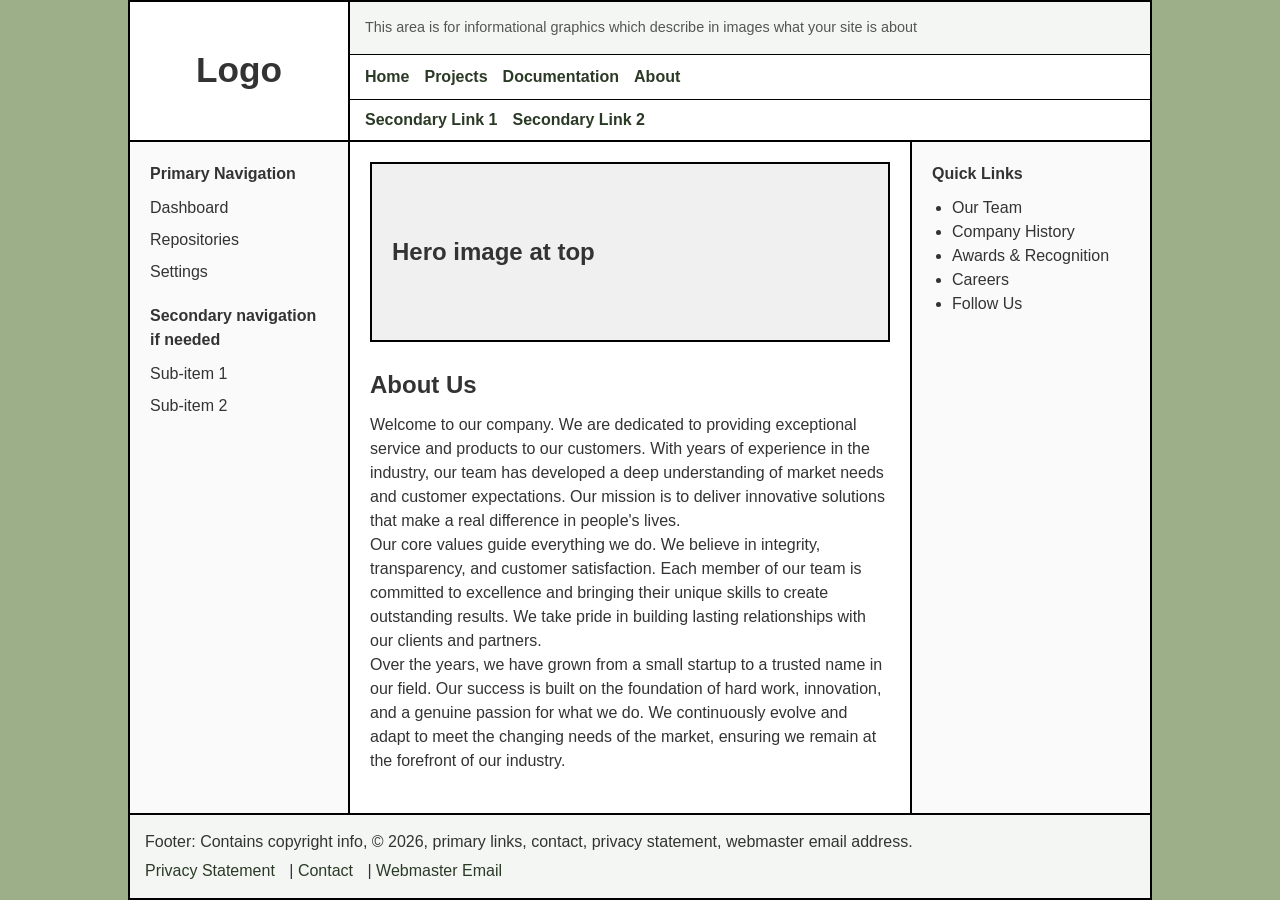
==== about.html @ 649de60a "Create about.html page with consistent site layout" ====
<!DOCTYPE html>
<html lang="en">
<head>
    <meta charset="UTF-8">
    <meta name="viewport" content="width=device-width, initial-scale=1.0">
    <title>About Us</title>
    <link rel="stylesheet" href="style.css">
</head>
<body>

    <div class="site-wrapper">
        <!-- Dynamic Header loaded by nav.js -->
        <header class="site-header" id="header-component"></header>

        <!-- Main Body Area -->
        <div class="main-container">
            
            <!-- Left Sidebar Navigation loaded by nav.js -->
            <aside class="sidebar-left" id="sidebar-nav-component"></aside>

            <!-- Main Content Center -->
            <main class="content-area">
                <div class="hero-image">
                    Hero image at top
                </div>

                <article class="main-text">
                    <h2>About Us</h2>
                    <p>
                        Welcome to our company. We are dedicated to providing exceptional service and products to our customers. 
                        With years of experience in the industry, our team has developed a deep understanding of market needs and 
                        customer expectations. Our mission is to deliver innovative solutions that make a real difference in people's lives.
                    </p>
                    <p>
                        Our core values guide everything we do. We believe in integrity, transparency, and customer satisfaction. 
                        Each member of our team is committed to excellence and bringing their unique skills to create outstanding results. 
                        We take pride in building lasting relationships with our clients and partners.
                    </p>
                    <p>
                        Over the years, we have grown from a small startup to a trusted name in our field. Our success is built on 
                        the foundation of hard work, innovation, and a genuine passion for what we do. We continuously evolve and 
                        adapt to meet the changing needs of the market, ensuring we remain at the forefront of our industry.
                    </p>
                </article>
            </main>

            <!-- Sticky Right Sidebar -->
            <aside class="sidebar-right">
                <div class="sticky-content">
                    <h3>Quick Links</h3>
                    <ul>
                        <li>Our Team</li>
                        <li>Company History</li>
                        <li>Awards & Recognition</li>
                        <li>Careers</li>
                        <li>Follow Us</li>
                    </ul>
                </div>
            </aside>

        </div>

        <!-- Footer -->
        <footer class="site-footer">
            <p>Footer: Contains copyright info, &copy; <span id="year"></span>, primary links, contact, privacy statement, webmaster email address.</p>
            <div class="footer-links">
                <a href="#">Privacy Statement</a> | 
                <a href="#">Contact</a> | 
                <a href="#">Webmaster Email</a>
            </div>
        </footer>
    </div>

    <!-- Load Reusable Navigation JS -->
    <script src="nav.js"></script>
    <script>
        // Auto update copyright year
        document.getElementById('year').textContent = new Date().getFullYear();
    </script>
</body>
</html>
---- style.css ----
/* Reset and Box Model */
* {
    box-sizing: border-box;
    margin: 0;
    padding: 0;
}

body {
    font-family: -apple-system, BlinkMacSystemFont, "Segoe UI", Roboto, Helvetica, Arial, sans-serif;
    /* Sage Green background for 10% margins on left/right and standard body background */
    background-color: #9CAF88; 
    color: #333333;
    line-height: 1.5;
}

/* Page Container: Keeps content centered and leaves 10% screen space on edges */
.site-wrapper {
    width: 80vw;             /* Takes 80% of viewport width */
    margin: 0 auto;          /* Centers container, leaving 10% space on left & right */
    background-color: #ffffff; /* White canvas background matching wireframe */
    border: 2px solid #000000;
    min-height: 100vh;
    display: flex;
    flex-direction: column;
}

/* ================= HEADER AREA ================= */
.site-header {
    display: grid;
    grid-template-columns: 220px 1fr;
    border-bottom: 2px solid #000000;
}

.logo-box {
    border-right: 2px solid #000000;
    padding: 20px;
    display: flex;
    align-items: center;
    justify-content: center;
}

.logo-box h1 {
    font-size: 2.2rem;
}

.header-right {
    display: flex;
    flex-direction: column;
}

.info-graphics-bar {
    padding: 15px;
    background-color: #f4f6f3;
    border-bottom: 1px solid #000000;
    font-size: 0.9rem;
    color: #555555;
}

.nav-bar-primary {
    padding: 10px 15px;
    border-bottom: 1px solid #000000;
}

.nav-bar-secondary {
    padding: 8px 15px;
}

.nav-links {
    list-style: none;
    display: flex;
    gap: 15px;
}

.nav-links a {
    text-decoration: none;
    color: #2b3a26;
    font-weight: 600;
}

.nav-links a:hover {
    text-decoration: underline;
}

/* ================= MAIN CONTENT LAYOUT ================= */
.main-container {
    display: grid;
    grid-template-columns: 220px 1fr 240px; /* Sidebar | Content | Sticky Sidebar */
    flex: 1;
}

/* Left Sidebar Navigation */
.sidebar-left {
    border-right: 2px solid #000000;
    padding: 20px;
    background-color: #fafafa;
}

.sidebar-left h3 {
    margin-bottom: 10px;
    font-size: 1rem;
}

.sidebar-left ul {
    list-style: none;
    margin-bottom: 20px;
}

.sidebar-left li {
    margin-bottom: 8px;
}

.sidebar-left a {
    text-decoration: none;
    color: #333;
}

/* Center Main Area */
.content-area {
    padding: 20px;
}

.hero-image {
    width: 100%;
    height: 180px;
    border: 2px solid #000000;
    background-color: #f0f0f0;
    display: flex;
    align-items: center;
    padding-left: 20px;
    font-size: 1.5rem;
    font-weight: bold;
    margin-bottom: 25px;
}

.main-text {
    font-size: 1rem;
}

.main-text h2 {
    margin-bottom: 10px;
}

/* Right Sticky Sidebar */
.sidebar-right {
    border-left: 2px solid #000000;
    padding: 20px;
    background-color: #fafafa;
}

.sticky-content {
    position: sticky;
    top: 20px;
}

.sticky-content h3 {
    margin-bottom: 10px;
    font-size: 1rem;
}

.sticky-content ul {
    padding-left: 20px;
    margin-bottom: 15px;
}

/* ================= FOOTER ================= */
.site-footer {
    border-top: 2px solid #000000;
    padding: 15px;
    text-size: 0.85rem;
    background-color: #f4f6f3;
}

.footer-links {
    margin-top: 5px;
}

.footer-links a {
    color: #2b3a26;
    margin-right: 10px;
    text-decoration: none;
}
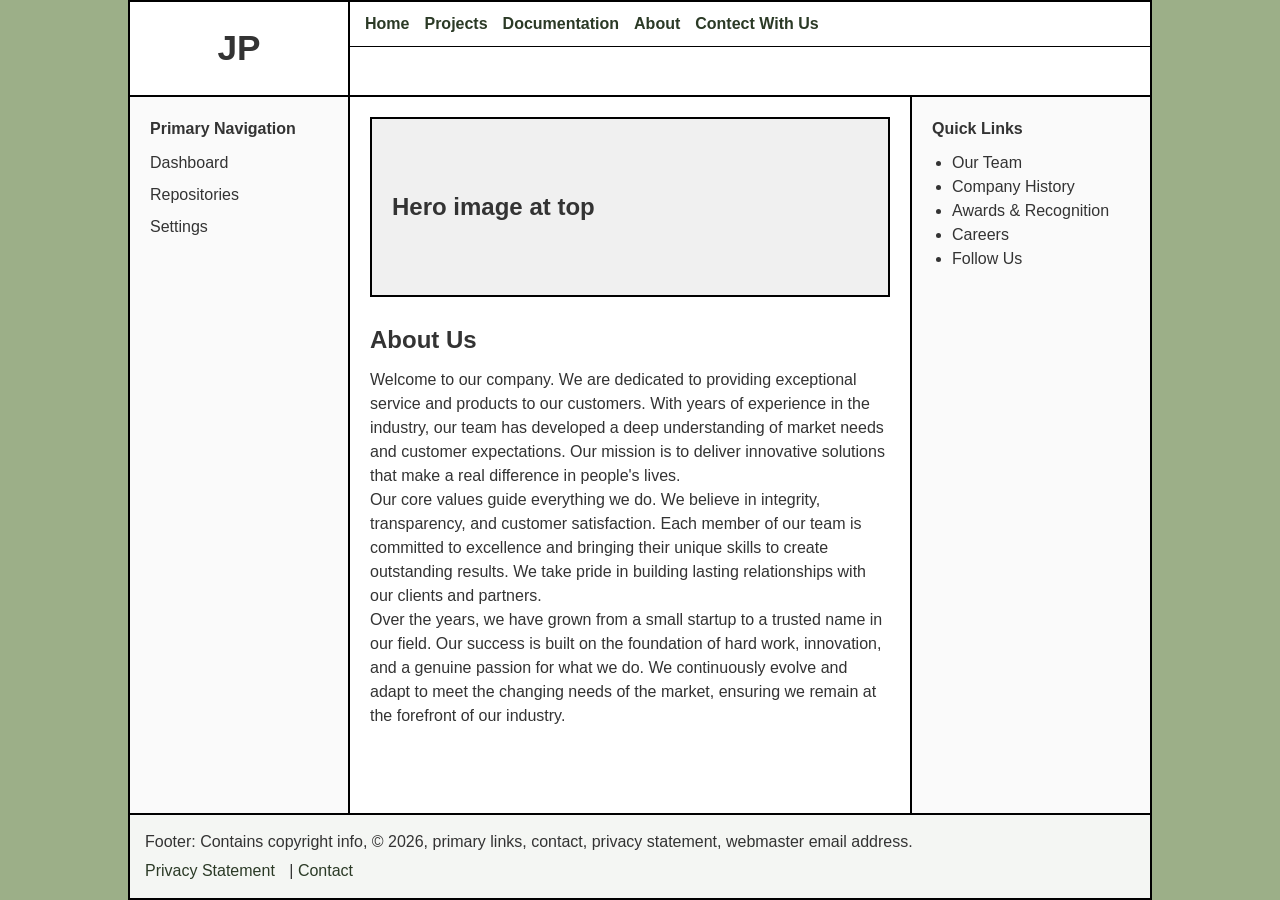
==== commit b24b2f79: "Update footer links in about.html" ====
--- a/about.html
+++ b/about.html
@@ -65,8 +65,7 @@
             <p>Footer: Contains copyright info, &copy; <span id="year"></span>, primary links, contact, privacy statement, webmaster email address.</p>
             <div class="footer-links">
                 <a href="#">Privacy Statement</a> | 
-                <a href="#">Contact</a> | 
-                <a href="#">Webmaster Email</a>
+                <a href="contact.html">Contact</a> 
             </div>
         </footer>
     </div>
--- a/style.css
+++ b/style.css
@@ -69,6 +69,7 @@
     list-style: none;
     display: flex;
     gap: 15px;
+    flex-wrap: wrap;
 }
 
 .nav-links a {
@@ -138,6 +139,20 @@
 
 .main-text h2 {
     margin-bottom: 10px;
+}
+
+/* Form wrapper for responsive iframes */
+.form-wrapper {
+    width: 100%;
+    max-width: 640px;
+    margin: 20px 0;
+    overflow: hidden;
+}
+
+.form-wrapper iframe {
+    width: 100%;
+    height: auto;
+    display: block;
 }
 
 /* Right Sticky Sidebar */
@@ -179,3 +194,187 @@
     margin-right: 10px;
     text-decoration: none;
 }
+
+/* ================= RESPONSIVE DESIGN ================= */
+
+/* Tablet: 768px and below */
+@media (max-width: 768px) {
+    .site-wrapper {
+        width: 95vw;
+        border-left: none;
+        border-right: none;
+    }
+    
+    .site-header {
+        grid-template-columns: 1fr;
+    }
+    
+    .logo-box {
+        border-right: none;
+        border-bottom: 2px solid #000000;
+        padding: 15px;
+    }
+    
+    .logo-box h1 {
+        font-size: 1.8rem;
+    }
+    
+    .nav-links {
+        gap: 10px;
+        font-size: 0.9rem;
+    }
+    
+    .main-container {
+        grid-template-columns: 1fr;
+    }
+    
+    .sidebar-left,
+    .sidebar-right {
+        border: none;
+        border-top: 2px solid #000000;
+        padding: 15px;
+    }
+    
+    .sidebar-left {
+        background-color: transparent;
+    }
+    
+    .sidebar-right {
+        background-color: transparent;
+        position: relative;
+    }
+    
+    .sticky-content {
+        position: relative;
+        top: 0;
+    }
+    
+    .content-area {
+        padding: 15px;
+    }
+    
+    .hero-image {
+        height: 120px;
+        font-size: 1.2rem;
+        padding-left: 15px;
+    }
+    
+    .form-wrapper {
+        max-width: 100%;
+    }
+}
+
+/* Mobile: 480px and below */
+@media (max-width: 480px) {
+    .site-wrapper {
+        width: 100vw;
+        border: none;
+        border-radius: 0;
+    }
+    
+    body {
+        background-color: #ffffff;
+    }
+    
+    .site-header {
+        grid-template-columns: 1fr;
+        border-bottom: 1px solid #000000;
+    }
+    
+    .logo-box {
+        padding: 10px;
+        border: none;
+    }
+    
+    .logo-box h1 {
+        font-size: 1.5rem;
+    }
+    
+    .info-graphics-bar {
+        padding: 10px;
+        font-size: 0.8rem;
+        border-bottom: 1px solid #e0e0e0;
+    }
+    
+    .nav-bar-primary {
+        padding: 8px 10px;
+        border-bottom: 1px solid #e0e0e0;
+    }
+    
+    .nav-bar-secondary {
+        padding: 5px 10px;
+    }
+    
+    .nav-links {
+        gap: 8px;
+        font-size: 0.8rem;
+    }
+    
+    .sidebar-left,
+    .sidebar-right {
+        padding: 10px;
+        border-top: 1px solid #e0e0e0;
+    }
+    
+    .sidebar-left h3,
+    .sticky-content h3 {
+        font-size: 0.95rem;
+    }
+    
+    .content-area {
+        padding: 10px;
+    }
+    
+    .hero-image {
+        height: 100px;
+        font-size: 1rem;
+        padding-left: 10px;
+        border: 1px solid #000000;
+        margin-bottom: 15px;
+    }
+    
+    .main-text {
+        font-size: 0.95rem;
+    }
+    
+    .main-text h2 {
+        font-size: 1.3rem;
+    }
+    
+    .form-wrapper {
+        max-width: 100%;
+        margin: 15px 0;
+    }
+    
+    .site-footer {
+        padding: 10px;
+        font-size: 0.75rem;
+        border-top: 1px solid #e0e0e0;
+    }
+    
+    .footer-links a {
+        display: block;
+        margin: 5px 0;
+    }
+}
+
+/* Small Mobile: 360px and below */
+@media (max-width: 360px) {
+    .logo-box h1 {
+        font-size: 1.2rem;
+    }
+    
+    .nav-links {
+        gap: 5px;
+        font-size: 0.75rem;
+    }
+    
+    .sidebar-left h3,
+    .sticky-content h3 {
+        font-size: 0.85rem;
+    }
+    
+    .sidebar-left li {
+        margin-bottom: 5px;
+    }
+}
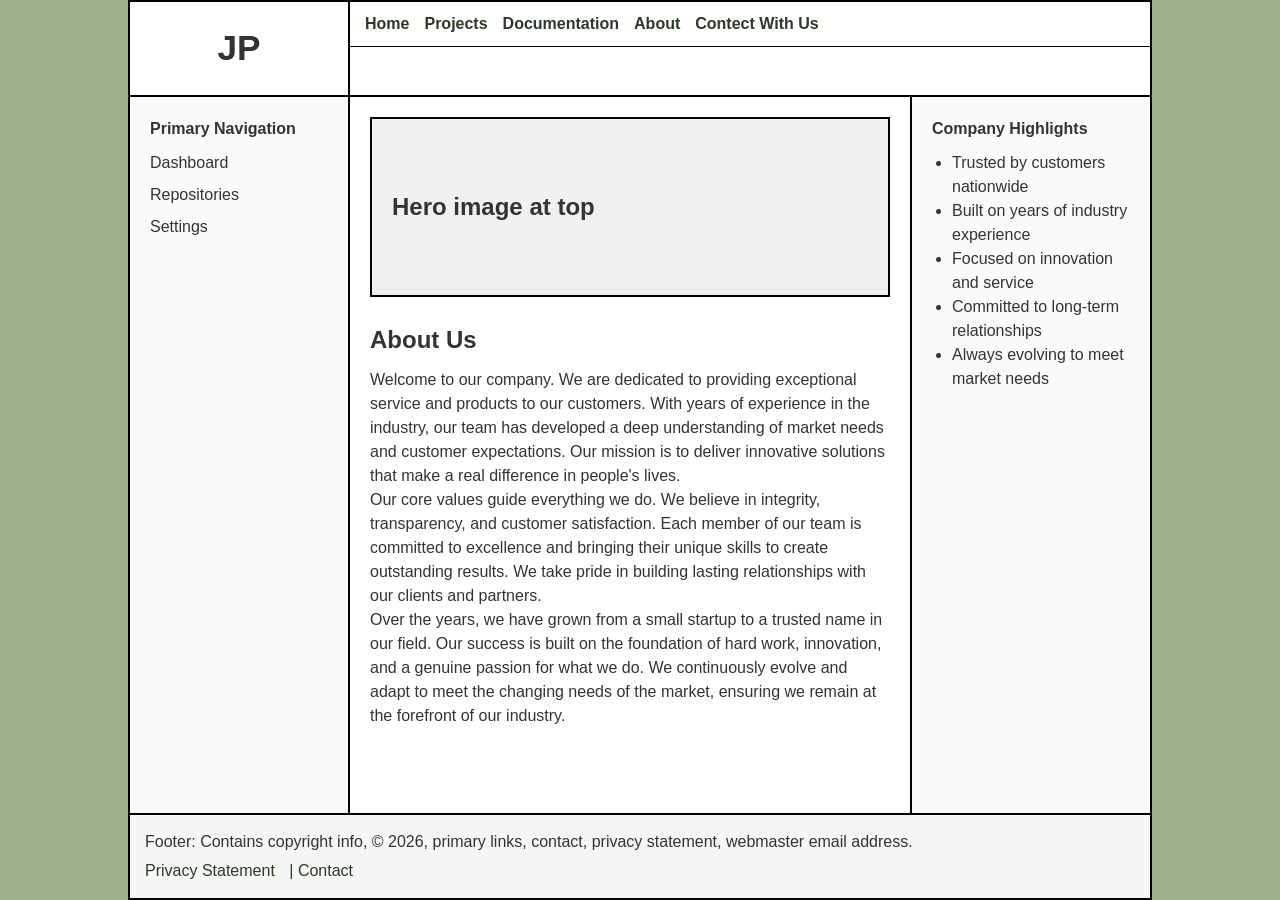
==== commit d0cfc038: "Update the about page right sidebar to use highlight text instead of link-style items" ====
--- a/about.html
+++ b/about.html
@@ -47,13 +47,13 @@
             <!-- Sticky Right Sidebar -->
             <aside class="sidebar-right">
                 <div class="sticky-content">
-                    <h3>Quick Links</h3>
+                    <h3>Company Highlights</h3>
                     <ul>
-                        <li>Our Team</li>
-                        <li>Company History</li>
-                        <li>Awards & Recognition</li>
-                        <li>Careers</li>
-                        <li>Follow Us</li>
+                        <li>Trusted by customers nationwide</li>
+                        <li>Built on years of industry experience</li>
+                        <li>Focused on innovation and service</li>
+                        <li>Committed to long-term relationships</li>
+                        <li>Always evolving to meet market needs</li>
                     </ul>
                 </div>
             </aside>
--- a/style.css
+++ b/style.css
@@ -195,6 +195,10 @@
     text-decoration: none;
 }
 
+.footer-links a:hover {
+    text-decoration: underline;
+}
+
 /* ================= RESPONSIVE DESIGN ================= */
 
 /* Tablet: 768px and below */
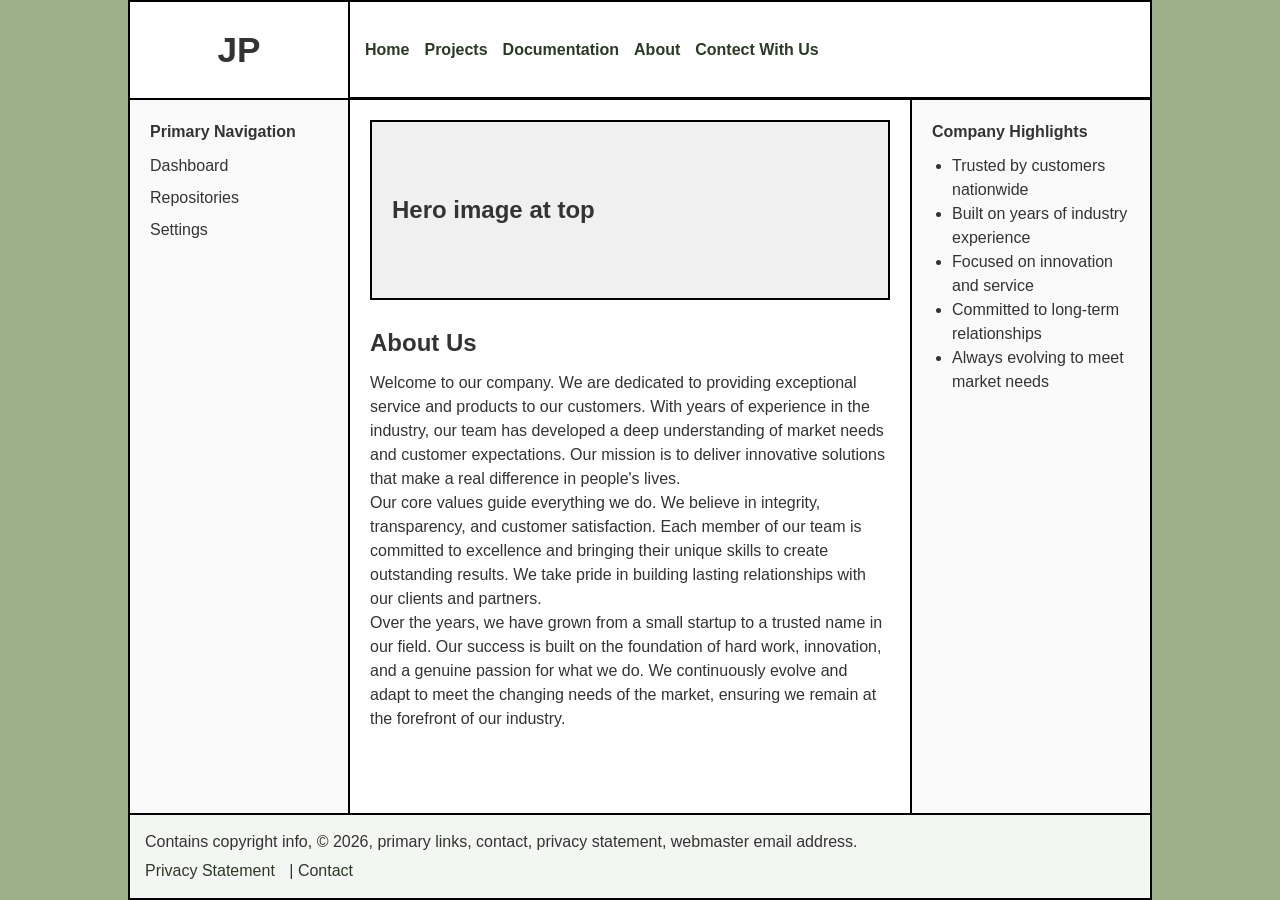
==== commit 3ff00fa4: "Remove 'Footer:' prefix from footer paragraph" ====
--- a/about.html
+++ b/about.html
@@ -62,7 +62,7 @@
 
         <!-- Footer -->
         <footer class="site-footer">
-            <p>Footer: Contains copyright info, &copy; <span id="year"></span>, primary links, contact, privacy statement, webmaster email address.</p>
+            <p>Contains copyright info, &copy; <span id="year"></span>, primary links, contact, privacy statement, webmaster email address.</p>
             <div class="footer-links">
                 <a href="#">Privacy Statement</a> | 
                 <a href="contact.html">Contact</a> 
--- a/style.css
+++ b/style.css
@@ -34,6 +34,7 @@
 .logo-box {
     border-right: 2px solid #000000;
     padding: 20px;
+    min-height: 96px;
     display: flex;
     align-items: center;
     justify-content: center;
@@ -57,12 +58,11 @@
 }
 
 .nav-bar-primary {
-    padding: 10px 15px;
+    min-height: 96px;
+    padding: 20px 15px;
     border-bottom: 1px solid #000000;
-}
-
-.nav-bar-secondary {
-    padding: 8px 15px;
+    display: flex;
+    align-items: center;
 }
 
 .nav-links {
@@ -113,6 +113,16 @@
 .sidebar-left a {
     text-decoration: none;
     color: #333;
+    display: inline-block;
+    transition: text-decoration 0.15s ease;
+}
+
+.sidebar-left a:hover,
+.sidebar-left a:focus,
+.sidebar-left a:active {
+    text-decoration: underline;
+    text-underline-offset: 3px;
+    text-decoration-thickness: 2px;
 }
 
 /* Center Main Area */
@@ -144,15 +154,9 @@
 /* Form wrapper for responsive iframes */
 .form-wrapper {
     width: 100%;
-    max-width: 640px;
+    max-width: 100%;
     margin: 20px 0;
     overflow: hidden;
-}
-
-.form-wrapper iframe {
-    width: 100%;
-    height: auto;
-    display: block;
 }
 
 /* Right Sticky Sidebar */
@@ -217,10 +221,15 @@
         border-right: none;
         border-bottom: 2px solid #000000;
         padding: 15px;
+        min-height: 77px;
     }
     
     .logo-box h1 {
         font-size: 1.8rem;
+    }
+
+    .nav-bar-primary {
+        min-height: 77px;
     }
     
     .nav-links {
@@ -287,11 +296,16 @@
     
     .logo-box {
         padding: 10px;
+        min-height: 56px;
         border: none;
     }
     
     .logo-box h1 {
         font-size: 1.5rem;
+    }
+
+    .nav-bar-primary {
+        min-height: 56px;
     }
     
     .info-graphics-bar {
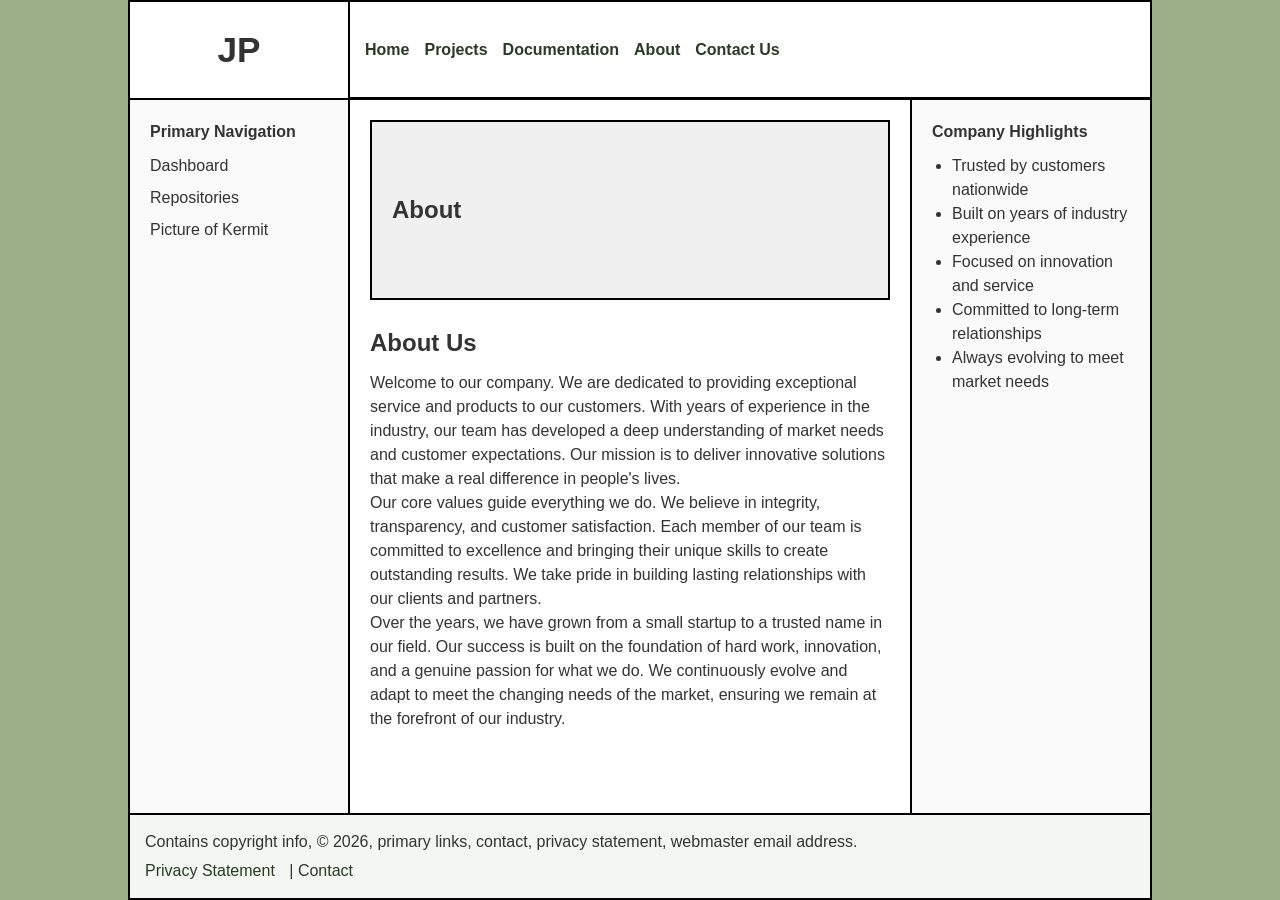
==== commit ed605d1e: "Update hero image text and footer link" ====
--- a/about.html
+++ b/about.html
@@ -21,7 +21,7 @@
             <!-- Main Content Center -->
             <main class="content-area">
                 <div class="hero-image">
-                    Hero image at top
+                    About
                 </div>
 
                 <article class="main-text">
@@ -64,7 +64,7 @@
         <footer class="site-footer">
             <p>Contains copyright info, &copy; <span id="year"></span>, primary links, contact, privacy statement, webmaster email address.</p>
             <div class="footer-links">
-                <a href="#">Privacy Statement</a> | 
+                <a href="privacy.html">Privacy Statement</a> | 
                 <a href="contact.html">Contact</a> 
             </div>
         </footer>
--- a/style.css
+++ b/style.css
@@ -1,398 +1,412 @@
 /* Reset and Box Model */
-* {
-    box-sizing: border-box;
-    margin: 0;
-    padding: 0;
-}
-
-body {
-    font-family: -apple-system, BlinkMacSystemFont, "Segoe UI", Roboto, Helvetica, Arial, sans-serif;
-    /* Sage Green background for 10% margins on left/right and standard body background */
-    background-color: #9CAF88; 
-    color: #333333;
-    line-height: 1.5;
-}
-
-/* Page Container: Keeps content centered and leaves 10% screen space on edges */
-.site-wrapper {
-    width: 80vw;             /* Takes 80% of viewport width */
-    margin: 0 auto;          /* Centers container, leaving 10% space on left & right */
-    background-color: #ffffff; /* White canvas background matching wireframe */
-    border: 2px solid #000000;
-    min-height: 100vh;
-    display: flex;
-    flex-direction: column;
-}
-
-/* ================= HEADER AREA ================= */
-.site-header {
-    display: grid;
-    grid-template-columns: 220px 1fr;
-    border-bottom: 2px solid #000000;
-}
-
-.logo-box {
-    border-right: 2px solid #000000;
-    padding: 20px;
-    min-height: 96px;
-    display: flex;
-    align-items: center;
-    justify-content: center;
-}
-
-.logo-box h1 {
-    font-size: 2.2rem;
-}
-
-.header-right {
-    display: flex;
-    flex-direction: column;
-}
-
-.info-graphics-bar {
-    padding: 15px;
-    background-color: #f4f6f3;
-    border-bottom: 1px solid #000000;
-    font-size: 0.9rem;
-    color: #555555;
-}
-
-.nav-bar-primary {
-    min-height: 96px;
-    padding: 20px 15px;
-    border-bottom: 1px solid #000000;
-    display: flex;
-    align-items: center;
-}
-
-.nav-links {
-    list-style: none;
-    display: flex;
-    gap: 15px;
-    flex-wrap: wrap;
-}
-
-.nav-links a {
-    text-decoration: none;
-    color: #2b3a26;
-    font-weight: 600;
-}
-
-.nav-links a:hover {
-    text-decoration: underline;
-}
-
-/* ================= MAIN CONTENT LAYOUT ================= */
-.main-container {
-    display: grid;
-    grid-template-columns: 220px 1fr 240px; /* Sidebar | Content | Sticky Sidebar */
-    flex: 1;
-}
-
-/* Left Sidebar Navigation */
-.sidebar-left {
-    border-right: 2px solid #000000;
-    padding: 20px;
-    background-color: #fafafa;
-}
-
-.sidebar-left h3 {
-    margin-bottom: 10px;
-    font-size: 1rem;
-}
-
-.sidebar-left ul {
-    list-style: none;
-    margin-bottom: 20px;
-}
-
-.sidebar-left li {
-    margin-bottom: 8px;
-}
-
-.sidebar-left a {
-    text-decoration: none;
-    color: #333;
-    display: inline-block;
-    transition: text-decoration 0.15s ease;
-}
-
-.sidebar-left a:hover,
-.sidebar-left a:focus,
-.sidebar-left a:active {
-    text-decoration: underline;
-    text-underline-offset: 3px;
-    text-decoration-thickness: 2px;
-}
-
-/* Center Main Area */
-.content-area {
-    padding: 20px;
-}
-
-.hero-image {
-    width: 100%;
-    height: 180px;
-    border: 2px solid #000000;
-    background-color: #f0f0f0;
-    display: flex;
-    align-items: center;
-    padding-left: 20px;
-    font-size: 1.5rem;
-    font-weight: bold;
-    margin-bottom: 25px;
-}
-
-.main-text {
-    font-size: 1rem;
-}
-
-.main-text h2 {
-    margin-bottom: 10px;
-}
-
-/* Form wrapper for responsive iframes */
-.form-wrapper {
-    width: 100%;
-    max-width: 100%;
-    margin: 20px 0;
-    overflow: hidden;
-}
-
-/* Right Sticky Sidebar */
-.sidebar-right {
-    border-left: 2px solid #000000;
-    padding: 20px;
-    background-color: #fafafa;
-}
-
-.sticky-content {
-    position: sticky;
-    top: 20px;
-}
-
-.sticky-content h3 {
-    margin-bottom: 10px;
-    font-size: 1rem;
-}
-
-.sticky-content ul {
-    padding-left: 20px;
-    margin-bottom: 15px;
-}
-
-/* ================= FOOTER ================= */
-.site-footer {
-    border-top: 2px solid #000000;
-    padding: 15px;
-    text-size: 0.85rem;
-    background-color: #f4f6f3;
-}
-
-.footer-links {
-    margin-top: 5px;
-}
-
-.footer-links a {
-    color: #2b3a26;
-    margin-right: 10px;
-    text-decoration: none;
-}
-
-.footer-links a:hover {
-    text-decoration: underline;
-}
-
-/* ================= RESPONSIVE DESIGN ================= */
-
-/* Tablet: 768px and below */
-@media (max-width: 768px) {
-    .site-wrapper {
-        width: 95vw;
-        border-left: none;
-        border-right: none;
-    }
-    
-    .site-header {
-        grid-template-columns: 1fr;
-    }
-    
-    .logo-box {
-        border-right: none;
-        border-bottom: 2px solid #000000;
-        padding: 15px;
-        min-height: 77px;
-    }
-    
-    .logo-box h1 {
-        font-size: 1.8rem;
-    }
-
-    .nav-bar-primary {
-        min-height: 77px;
-    }
-    
-    .nav-links {
-        gap: 10px;
-        font-size: 0.9rem;
-    }
-    
-    .main-container {
-        grid-template-columns: 1fr;
-    }
-    
-    .sidebar-left,
-    .sidebar-right {
-        border: none;
-        border-top: 2px solid #000000;
-        padding: 15px;
-    }
-    
-    .sidebar-left {
-        background-color: transparent;
-    }
-    
-    .sidebar-right {
-        background-color: transparent;
-        position: relative;
-    }
-    
-    .sticky-content {
-        position: relative;
-        top: 0;
-    }
-    
-    .content-area {
-        padding: 15px;
-    }
-    
-    .hero-image {
-        height: 120px;
-        font-size: 1.2rem;
-        padding-left: 15px;
-    }
-    
-    .form-wrapper {
-        max-width: 100%;
-    }
-}
-
-/* Mobile: 480px and below */
-@media (max-width: 480px) {
-    .site-wrapper {
-        width: 100vw;
-        border: none;
-        border-radius: 0;
-    }
-    
-    body {
-        background-color: #ffffff;
-    }
-    
-    .site-header {
-        grid-template-columns: 1fr;
-        border-bottom: 1px solid #000000;
-    }
-    
-    .logo-box {
-        padding: 10px;
-        min-height: 56px;
-        border: none;
-    }
-    
-    .logo-box h1 {
-        font-size: 1.5rem;
-    }
-
-    .nav-bar-primary {
-        min-height: 56px;
-    }
-    
-    .info-graphics-bar {
-        padding: 10px;
-        font-size: 0.8rem;
-        border-bottom: 1px solid #e0e0e0;
-    }
-    
-    .nav-bar-primary {
-        padding: 8px 10px;
-        border-bottom: 1px solid #e0e0e0;
-    }
-    
-    .nav-bar-secondary {
-        padding: 5px 10px;
-    }
-    
-    .nav-links {
-        gap: 8px;
-        font-size: 0.8rem;
-    }
-    
-    .sidebar-left,
-    .sidebar-right {
-        padding: 10px;
-        border-top: 1px solid #e0e0e0;
-    }
-    
-    .sidebar-left h3,
-    .sticky-content h3 {
-        font-size: 0.95rem;
-    }
-    
-    .content-area {
-        padding: 10px;
-    }
-    
-    .hero-image {
-        height: 100px;
-        font-size: 1rem;
-        padding-left: 10px;
-        border: 1px solid #000000;
-        margin-bottom: 15px;
-    }
-    
-    .main-text {
-        font-size: 0.95rem;
-    }
-    
-    .main-text h2 {
-        font-size: 1.3rem;
-    }
-    
-    .form-wrapper {
-        max-width: 100%;
-        margin: 15px 0;
-    }
-    
-    .site-footer {
-        padding: 10px;
-        font-size: 0.75rem;
-        border-top: 1px solid #e0e0e0;
-    }
-    
-    .footer-links a {
-        display: block;
-        margin: 5px 0;
-    }
-}
-
-/* Small Mobile: 360px and below */
-@media (max-width: 360px) {
-    .logo-box h1 {
-        font-size: 1.2rem;
-    }
-    
-    .nav-links {
-        gap: 5px;
-        font-size: 0.75rem;
-    }
-    
-    .sidebar-left h3,
-    .sticky-content h3 {
-        font-size: 0.85rem;
-    }
-    
-    .sidebar-left li {
-        margin-bottom: 5px;
-    }
-}
+ * {
+     box-sizing: border-box;
+     margin: 0;
+     padding: 0;
+ }
+ 
+ body {
+     font-family: -apple-system, BlinkMacSystemFont, "Segoe UI", Roboto, Helvetica, Arial, sans-serif;
+     /* Sage Green background for 10% margins on left/right and standard body background */
+     background-color: #9CAF88; 
+     color: #333333;
+     line-height: 1.5;
+ }
+ 
+ /* Page Container: Keeps content centered and leaves 10% screen space on edges */
+ .site-wrapper {
+     width: 80vw;             /* Takes 80% of viewport width */
+     margin: 0 auto;          /* Centers container, leaving 10% space on left & right */
+     background-color: #ffffff; /* White canvas background matching wireframe */
+     border: 2px solid #000000;
+     min-height: 100vh;
+     display: flex;
+     flex-direction: column;
+ }
+ 
+ /* ================= HEADER AREA ================= */
+ .site-header {
+     display: grid;
+     grid-template-columns: 220px 1fr;
+     border-bottom: 2px solid #000000;
+ }
+ 
+ .logo-box {
+     border-right: 2px solid #000000;
+     padding: 20px;
+     min-height: 96px;
+     display: flex;
+     align-items: center;
+     justify-content: center;
+ }
+ 
+ .logo-box h1 {
+     font-size: 2.2rem;
+ }
+ 
+ .header-right {
+     display: flex;
+     flex-direction: column;
+ }
+ 
+ .info-graphics-bar {
+     padding: 15px;
+     background-color: #f4f6f3;
+     border-bottom: 1px solid #000000;
+     font-size: 0.9rem;
+     color: #555555;
+ }
+ 
+ .nav-bar-primary {
+     min-height: 96px;
+     padding: 20px 15px;
+     border-bottom: 1px solid #000000;
+     display: flex;
+     align-items: center;
+ }
+ 
+ .nav-links {
+     list-style: none;
+     display: flex;
+     gap: 15px;
+     flex-wrap: wrap;
+ }
+ 
+ .nav-links a {
+     text-decoration: none;
+     color: #2b3a26;
+     font-weight: 600;
+ }
+ 
+ .nav-links a:hover {
+     text-decoration: underline;
+ }
+ 
+ /* ================= MAIN CONTENT LAYOUT ================= */
+ .main-container {
+     display: grid;
+     grid-template-columns: 220px 1fr 240px; /* Sidebar | Content | Sticky Sidebar */
+     flex: 1;
+ }
+ 
+ /* Left Sidebar Navigation */
+ .sidebar-left {
+     border-right: 2px solid #000000;
+     padding: 20px;
+     background-color: #fafafa;
+ }
+ 
+ .sidebar-left h3 {
+     margin-bottom: 10px;
+     font-size: 1rem;
+ }
+ 
+ .sidebar-left ul {
+     list-style: none;
+     margin-bottom: 20px;
+ }
+ 
+ .sidebar-left li {
+     margin-bottom: 8px;
+ }
+ 
+ .sidebar-left a {
+     text-decoration: none;
+     color: #333;
+     display: inline-block;
+     transition: text-decoration 0.15s ease;
+ }
+ 
+ .sidebar-left a:hover,
+ .sidebar-left a:focus,
+ .sidebar-left a:active {
+     text-decoration: underline;
+     text-underline-offset: 3px;
+     text-decoration-thickness: 2px;
+ }
+ 
+ /* Center Main Area */
+ .content-area {
+     padding: 20px;
+ }
+ 
+ .hero-image {
+     width: 100%;
+     height: 180px;
+     border: 2px solid #000000;
+     background-color: #f0f0f0;
+     display: flex;
+     align-items: center;
+     padding-left: 20px;
+     font-size: 1.5rem;
+     font-weight: bold;
+     margin-bottom: 25px;
+ }
+ 
+ .main-text {
+     font-size: 1rem;
+ }
+ 
+ .main-text h2 {
+     margin-bottom: 10px;
+ }
+ 
+ .kermit-image {
+     display: block;
+     width: min(100%, 420px);
+     max-width: 100%;
+     height: auto;
+     margin: 20px auto;
+     border: 2px solid #000000;
+ }
+ 
+ /* Form wrapper for responsive iframes */
+ .form-wrapper {
+     width: 100%;
+     max-width: 100%;
+     margin: 20px 0;
+     overflow: hidden;
+ }
+ 
+ /* Right Sticky Sidebar */
+ .sidebar-right {
+     border-left: 2px solid #000000;
+     padding: 20px;
+     background-color: #fafafa;
+ }
+ 
+ .sticky-content {
+     position: sticky;
+     top: 20px;
+ }
+ 
+ .sticky-content h3 {
+     margin-bottom: 10px;
+     font-size: 1rem;
+ }
+ 
+ .sticky-content ul {
+     padding-left: 20px;
+     margin-bottom: 15px;
+ }
+ 
+ /* ================= FOOTER ================= */
+ .site-footer {
+     border-top: 2px solid #000000;
+     padding: 15px;
+     text-size: 0.85rem;
+     background-color: #f4f6f3;
+ }
+ 
+ .footer-links {
+     margin-top: 5px;
+ }
+ 
+ .footer-links a {
+     color: #2b3a26;
+     margin-right: 10px;
+     text-decoration: none;
+ }
+ 
+ .footer-links a:hover {
+     text-decoration: underline;
+ }
+ 
+ /* ================= RESPONSIVE DESIGN ================= */
+ 
+ /* Tablet: 768px and below */
+ @media (max-width: 1120px) {
+     .site-wrapper {
+         width: 95vw;
+         border-left: none;
+         border-right: none;
+     }
+     
+     .site-header {
+         grid-template-columns: 1fr;
+     }
+     
+     .logo-box {
+         border-right: none;
+         border-bottom: 2px solid #000000;
+         padding: 15px;
+         min-height: 77px;
+     }
+     
+     .logo-box h1 {
+         font-size: 1.8rem;
+     }
+ 
+     .nav-bar-primary {
+         min-height: 77px;
+     }
+     
+     .nav-links {
+         gap: 10px;
+         font-size: 0.9rem;
+     }
+     
+     .main-container {
+         grid-template-columns: 1fr;
+     }
+     
+     .sidebar-left,
+     .sidebar-right {
+         border: none;
+         border-top: 2px solid #000000;
+         padding: 15px;
+     }
+     
+     .sidebar-left {
+         background-color: transparent;
+     }
+     
+     .sidebar-right {
+         background-color: transparent;
+         position: relative;
+     }
+     
+     .sticky-content {
+         position: relative;
+         top: 0;
+     }
+     
+     .content-area {
+         padding: 15px;
+     }
+     
+     .hero-image {
+         height: 120px;
+         font-size: 1.2rem;
+         padding-left: 15px;
+     }
+     
+     .form-wrapper {
+         max-width: 100%;
+     }
+ }
+ 
+ /* Mobile: 480px and below */
+ @media (max-width: 480px) {
+     .site-wrapper {
+         width: 100vw;
+         border: none;
+         border-radius: 0;
+     }
+     
+     body {
+         background-color: #ffffff;
+     }
+     
+     .site-header {
+         grid-template-columns: 1fr;
+         border-bottom: 1px solid #000000;
+     }
+     
+     .logo-box {
+         padding: 10px;
+         min-height: 56px;
+         border: none;
+     }
+     
+     .logo-box h1 {
+         font-size: 1.5rem;
+     }
+ 
+     .nav-bar-primary {
+         min-height: 56px;
+     }
+     
+     .info-graphics-bar {
+         padding: 10px;
+         font-size: 0.8rem;
+         border-bottom: 1px solid #e0e0e0;
+     }
+     
+     .nav-bar-primary {
+         padding: 8px 10px;
+         border-bottom: 1px solid #e0e0e0;
+     }
+     
+     .nav-bar-secondary {
+         padding: 5px 10px;
+     }
+     
+     .nav-links {
+         gap: 8px;
+         font-size: 0.8rem;
+     }
+     
+     .sidebar-left,
+     .sidebar-right {
+         padding: 10px;
+         border-top: 1px solid #e0e0e0;
+     }
+     
+     .sidebar-left h3,
+     .sticky-content h3 {
+         font-size: 0.95rem;
+     }
+     
+     .content-area {
+         padding: 10px;
+     }
+     
+     .hero-image {
+         height: 100px;
+         font-size: 1rem;
+         padding-left: 10px;
+         border: 1px solid #000000;
+         margin-bottom: 15px;
+     }
+     
+     .main-text {
+         font-size: 0.95rem;
+     }
+     
+     .main-text h2 {
+         font-size: 1.3rem;
+     }
+     
+     .kermit-image {
+         width: min(100%, 280px);
+     }
+     
+     .form-wrapper {
+         max-width: 100%;
+         margin: 15px 0;
+     }
+     
+     .site-footer {
+         padding: 10px;
+         font-size: 0.75rem;
+         border-top: 1px solid #e0e0e0;
+     }
+     
+     .footer-links a {
+         display: block;
+         margin: 5px 0;
+     }
+ }
+ 
+ /* Small Mobile: 360px and below */
+ @media (max-width: 360px) {
+     .logo-box h1 {
+         font-size: 1.2rem;
+     }
+     
+     .nav-links {
+         gap: 5px;
+         font-size: 0.75rem;
+     }
+     
+     .sidebar-left h3,
+     .sticky-content h3 {
+         font-size: 0.85rem;
+     }
+     
+     .sidebar-left li {
+         margin-bottom: 5px;
+     }
+ }
+ 
